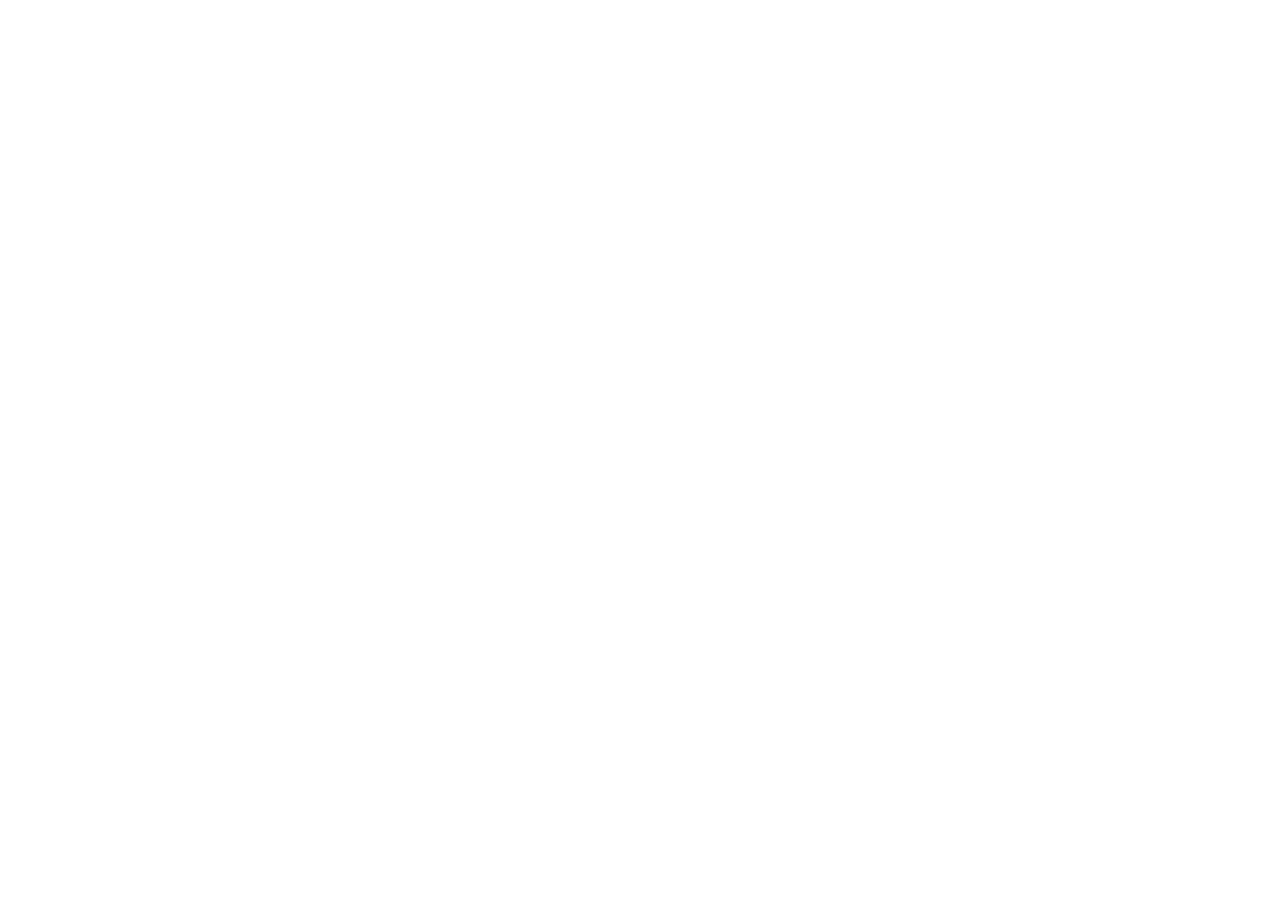
==== index.html @ ebdabfcf "Add project start files" ====
<!DOCTYPE html>
<html lang="en">
<head>
    <meta charset="UTF-8">
    <meta name="viewport" content="width=device-width, initial-scale=1.0">
    <title>Document</title>
</head>
<body>
    
</body>
</html>
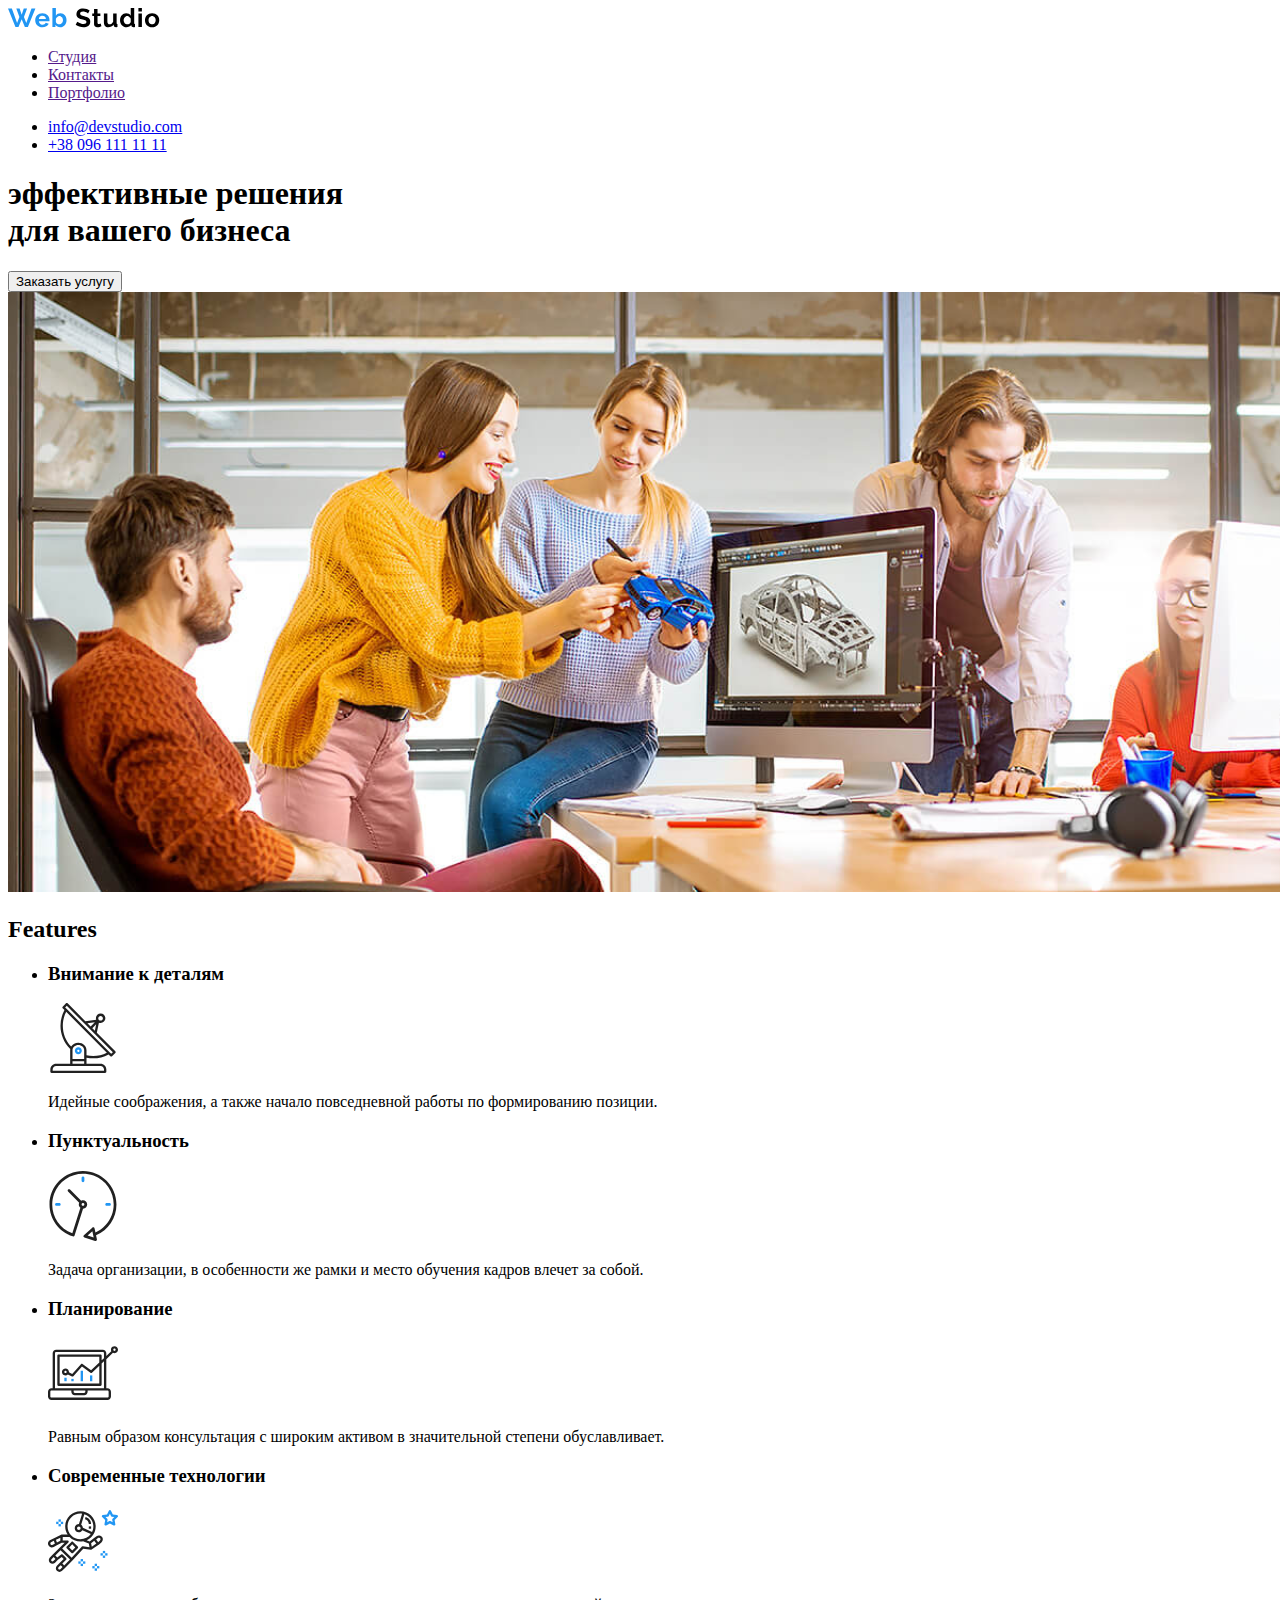
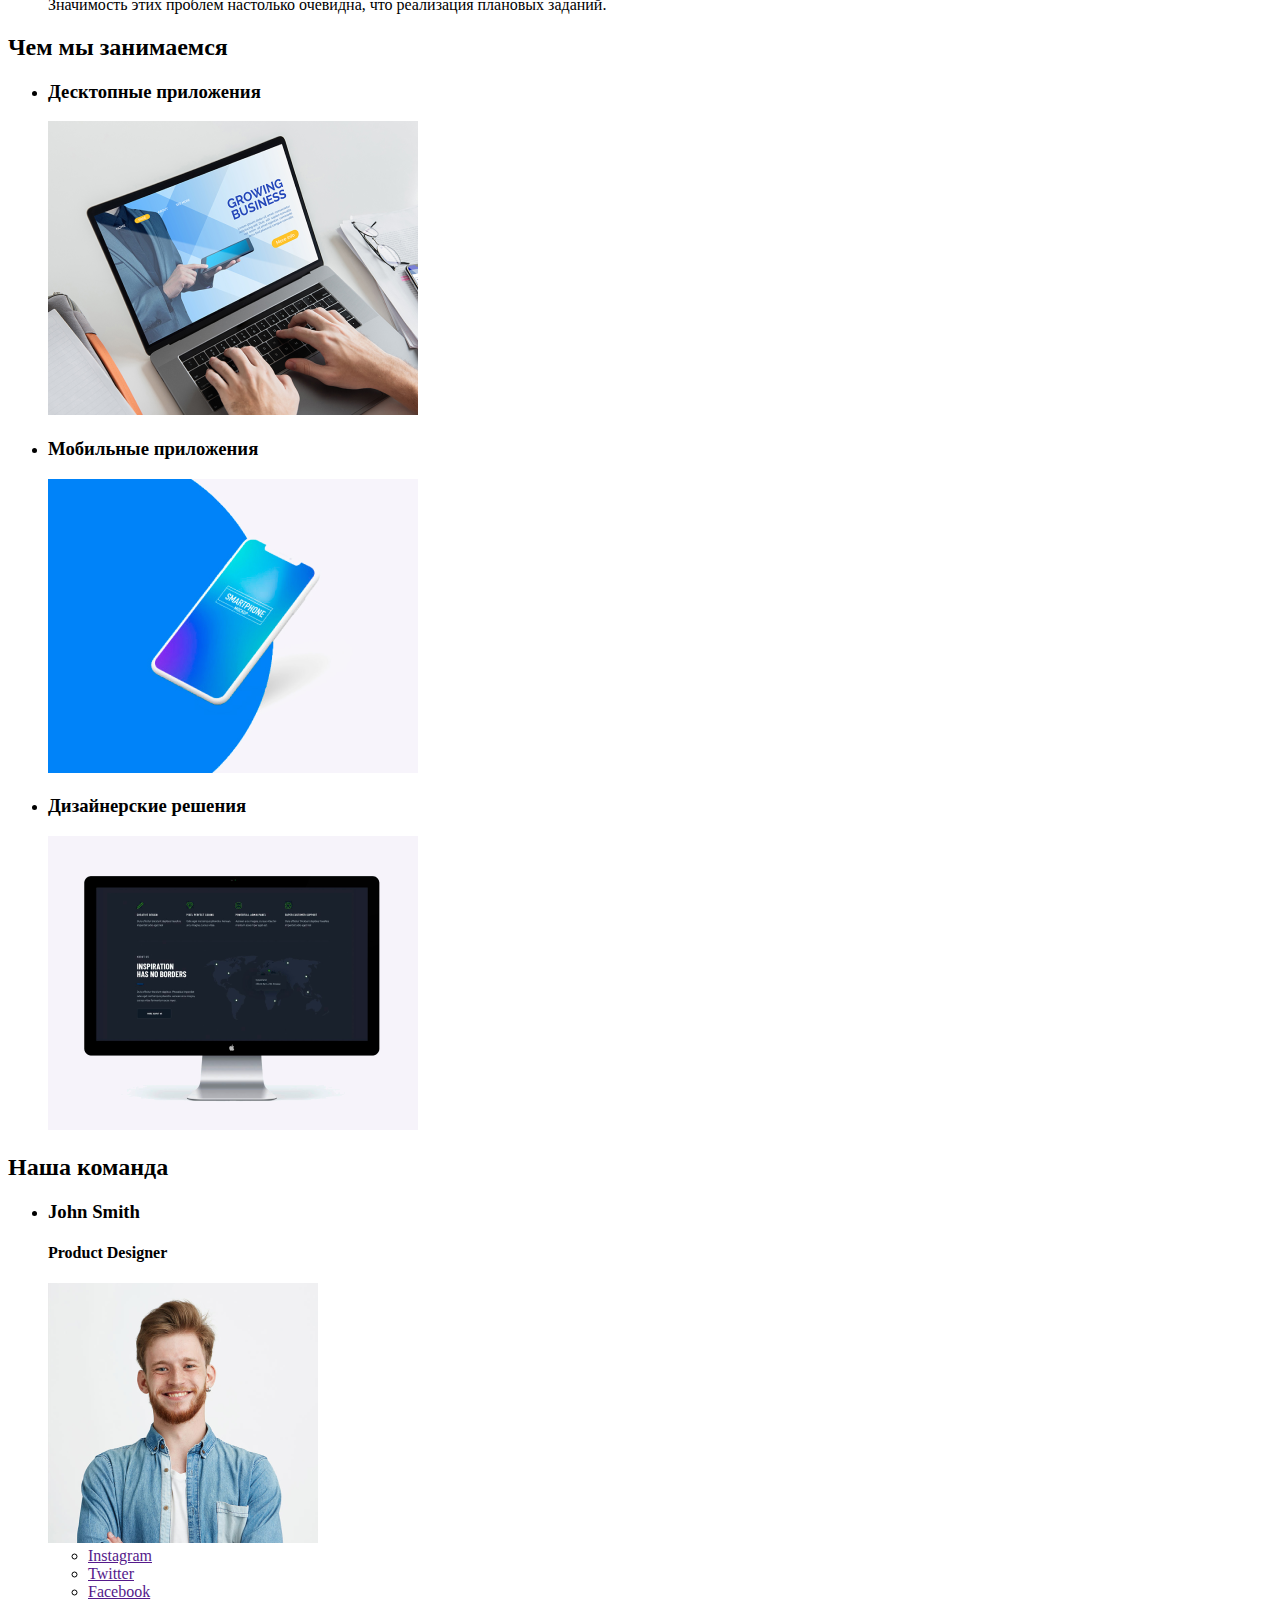
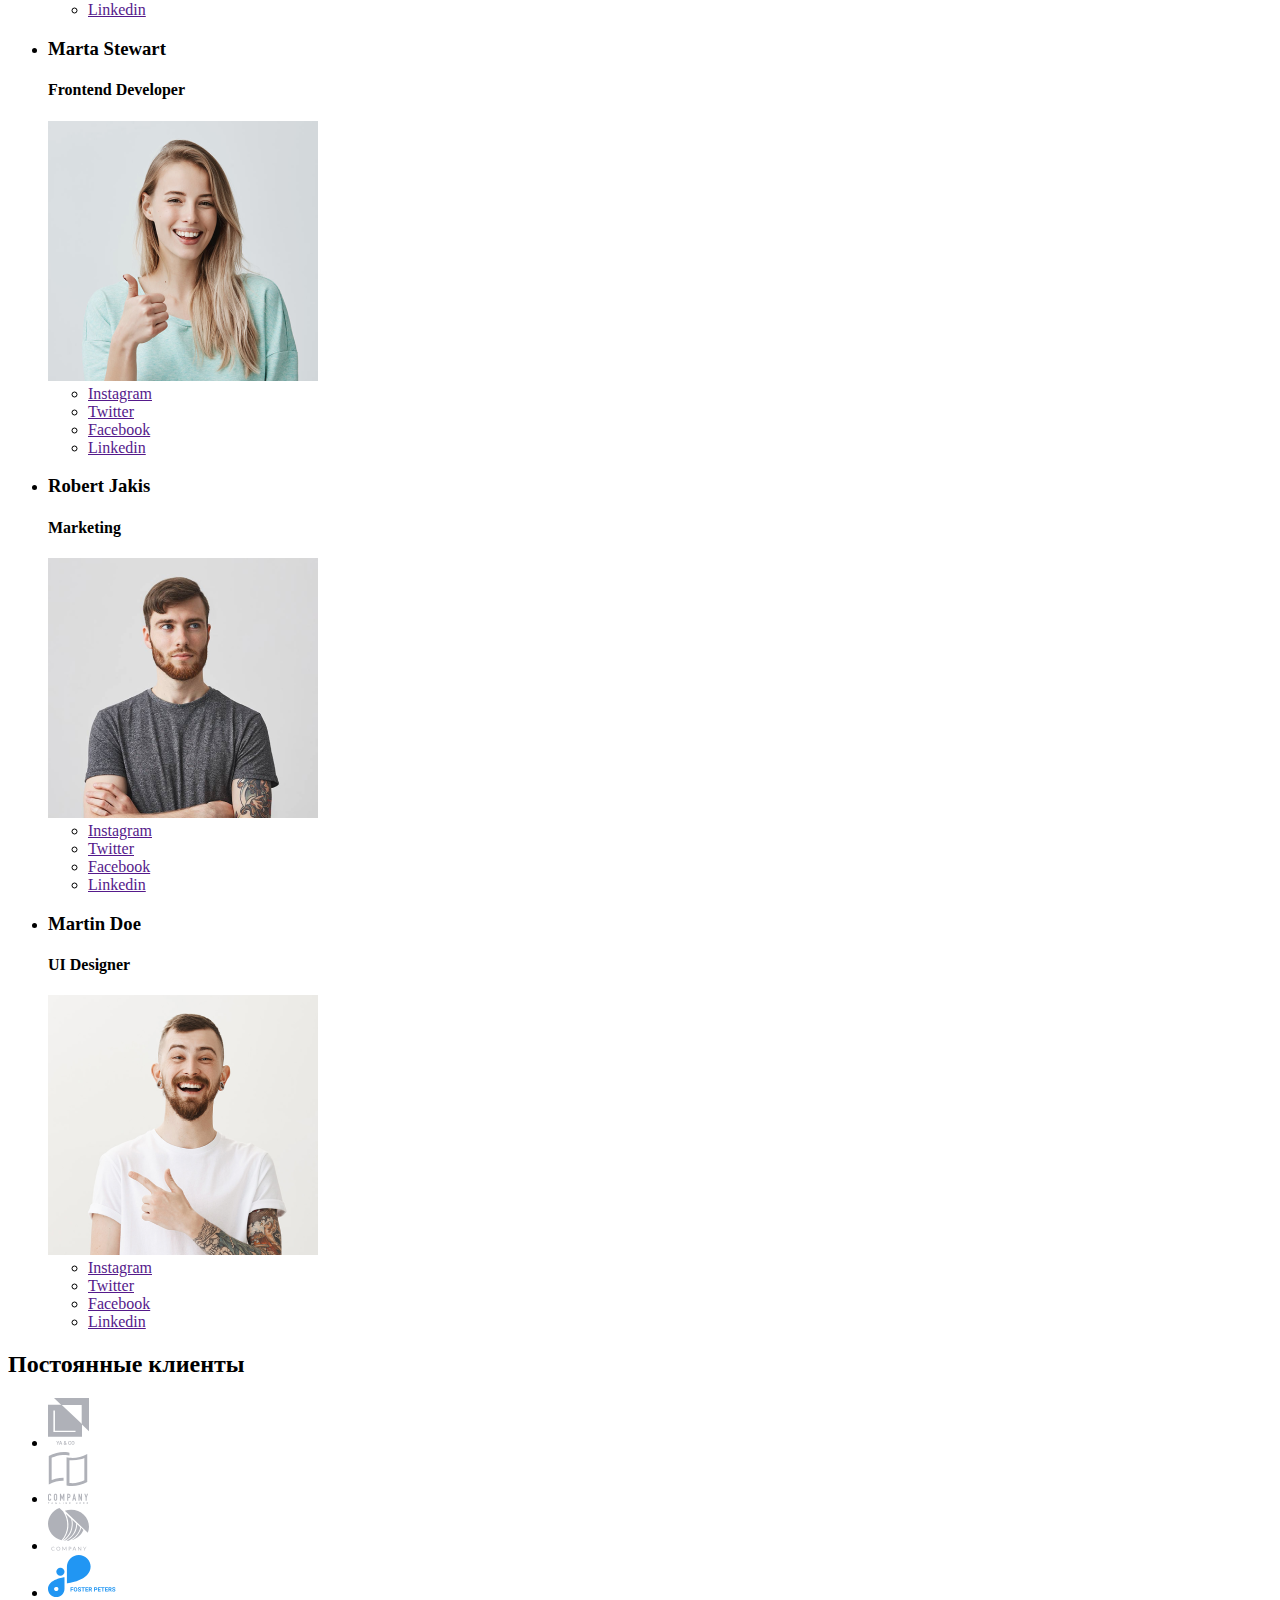
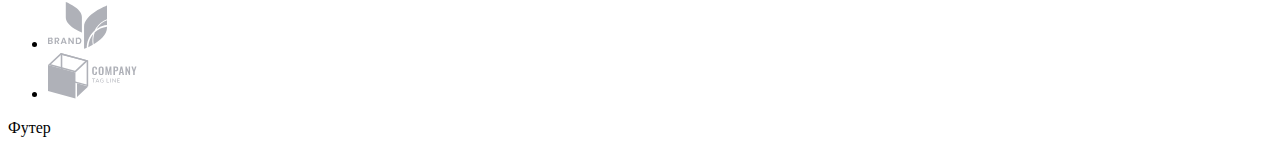
==== commit 954c2795: "Add project start files" ====
--- a/index.html
+++ b/index.html
@@ -3,9 +3,189 @@
 <head>
     <meta charset="UTF-8">
     <meta name="viewport" content="width=device-width, initial-scale=1.0">
-    <title>Document</title>
+    <title>Web Studio v.1</title>
+    <link href="https://fonts.googleapis.com/css2?family=Roboto:wght@400;500;700;900&display=swap" rel="stylesheet">
 </head>
 <body>
+  
+  <!-- шапка сайта -->
+  <header>
+    <nav>
+      <a href="/">
+      <img src="./images/logo.svg" alt="Логотип компании" />
+      </a>
+   
+      <!-- навигация -->
+      <ul>
+        <li><a href="">Студия</a></li>
+        <li><a href="">Контакты</a></li>
+        <li><a href="">Портфолио</a></li>
+      </ul>
+    </nav>
+   
+    <!-- контакты в шапке -->
+    <div>
+      <ul>
+        <li><a href="mailto:info@devstudio.com">info@devstudio.com</a></li>
+        <li><a href="tel:+380961111111">+38 096 111 11 11</a></li>
+      </ul>
+    </div>
     
+  </header>
+  
+  <!-- main container -->
+  <main>
+
+    <!-- Hero -->
+    <section>
+      <h1>эффективные решения <br/> для вашего бизнеса</h1>
+      <button>Заказать услугу</button>
+      <img src="./images/Header-img.png" alt="Company photo" width="1600" />
+    </section>
+    
+    <!-- Features -->
+    <section>
+      <!-- заголовок Features будет скрыт-->
+      <h2>Features</h2>
+      <ul>
+        <li>
+          <h3>Внимание к деталям</h3>
+          <img src="./images/antenna.svg" alt="antenna" />
+          <p>Идейные соображения, а также начало повседневной работы по формированию позиции.</p>
+        </li>
+        <li>
+          <h3>Пунктуальность</h3>
+          <img src="./images/clock.svg" alt="clock" />
+          <p>Задача организации, в особенности же рамки и место обучения кадров влечет за собой.</p>
+        </li>
+        <li>
+          <h3>Планирование</h3>
+          <img src="./images/diagram.svg" alt="diagram" />
+          <p>Равным образом консультация с широким активом в значительной степени обуславливает.</p>
+        </li>
+        <li>
+          <h3>Современные технологии</h3>
+          <img src="./images/astronaut.svg" alt="astronaut" />
+          <p>Значимость этих проблем настолько очевидна, что реализация плановых заданий.</p>
+        </li>
+      </ul>
+    </section>
+      
+    <!-- Напрвления работы компании -->
+    <section>
+      <h2>Чем мы занимаемся</h2>
+      <ul>
+        <li>
+          <h3>Десктопные приложения</h3>
+          <img src="./images/img-desktop.png" alt="Десктопные приложения" width="370" />
+        </li>
+        <li>
+          <h3>Мобильные приложения</h3>
+          <img src="./images/img-mobapp.png" alt="Мобильные приложения" width="370" />
+        </li>
+        <li>
+          <h3>Дизайнерские решения</h3>
+          <img src="./images/img-design.png" alt="Дизайнерские решения" width="370" />
+        </li>
+      </ul>
+
+    <!-- Члены команды -->
+    <section>
+      <h2>Наша команда</h2>
+      <ul>
+        <li>
+          <div>
+            <h3>John Smith</h3>
+            <h4>Product Designer</h4>
+            <img src="./images/imgJS.png" alt="John Smith photo" width="270" />
+            <ul>
+              <li><a href="">Instagram</a></li>
+              <li><a href="">Twitter</a></li>
+              <li><a href="">Facebook</a></li>
+              <li><a href="">Linkedin</a></li>
+            </ul>
+          </div>
+        </li>
+        <li>
+          <div>
+            <h3>Marta Stewart</h3>
+            <h4>Frontend Developer</h4>
+            <img src="./images/imgMS.png" alt="Marta Stewart photo" width="270" />
+            <ul>
+              <li><a href="">Instagram</a></li>
+              <li><a href="">Twitter</a></li>
+              <li><a href="">Facebook</a></li>
+              <li><a href="">Linkedin</a></li>
+            </ul>
+          </div>
+        </li>
+        <li>
+          <div>
+            <h3>Robert Jakis</h3>
+            <h4>Marketing</h4>
+            <img src="./images/imgRJ.png" alt="Robert Jakis photo" width="270" />
+            <ul>
+              <li><a href="">Instagram</a></li>
+              <li><a href="">Twitter</a></li>
+              <li><a href="">Facebook</a></li>
+              <li><a href="">Linkedin</a></li>
+            </ul>
+          </div>
+        </li>
+        <li>
+          <div>
+            <h3>Martin Doe</h3>
+            <h4>UI Designer</h4>
+            <img src="./images/imgMD.png" alt="Martin Doe photo" width="270" />
+            <ul>
+              <li><a href="">Instagram</a></li>
+              <li><a href="">Twitter</a></li>
+              <li><a href="">Facebook</a></li>
+              <li><a href="">Linkedin</a></li>
+            </ul>
+          </div>
+        </li>
+      </ul> 
+      
+      <!-- Клиенты -->
+      <section>
+        <h2>Постоянные клиенты</h2>
+        <ul>
+          <li>
+            <a href="/">
+              <img src="./images/client_1_logo.svg" alt="YA & CO" />
+            </a>
+          </li>
+          <li>
+            <a href="/">
+              <img src="./images/client_2_logo.svg" alt="Company Tag Line here" />
+            </a>
+          </li>
+         <li>
+          <a href="/">
+            <img src="./images/client_3_logo.svg" alt="Company" />
+          </a>
+         </li>
+         <li>
+          <a href="/">
+            <img src="./images/client_4_logo.svg" alt="Foster Peters" />
+          </a>
+         </li>
+         <li>
+          <a href="/">
+            <img src="./images/client_5_logo.svg" alt="Brand" />
+          </a>
+         </li>
+         <li><a href="/">
+          <img src="./images/client_6_logo.svg" alt="Company Tag Line" />
+        </a></li>
+        </ul>
+    </section>
+  </main>
+
+  <!-- Подвальчик-->
+  <footer>
+    Футер
+  </footer>
 </body>
 </html>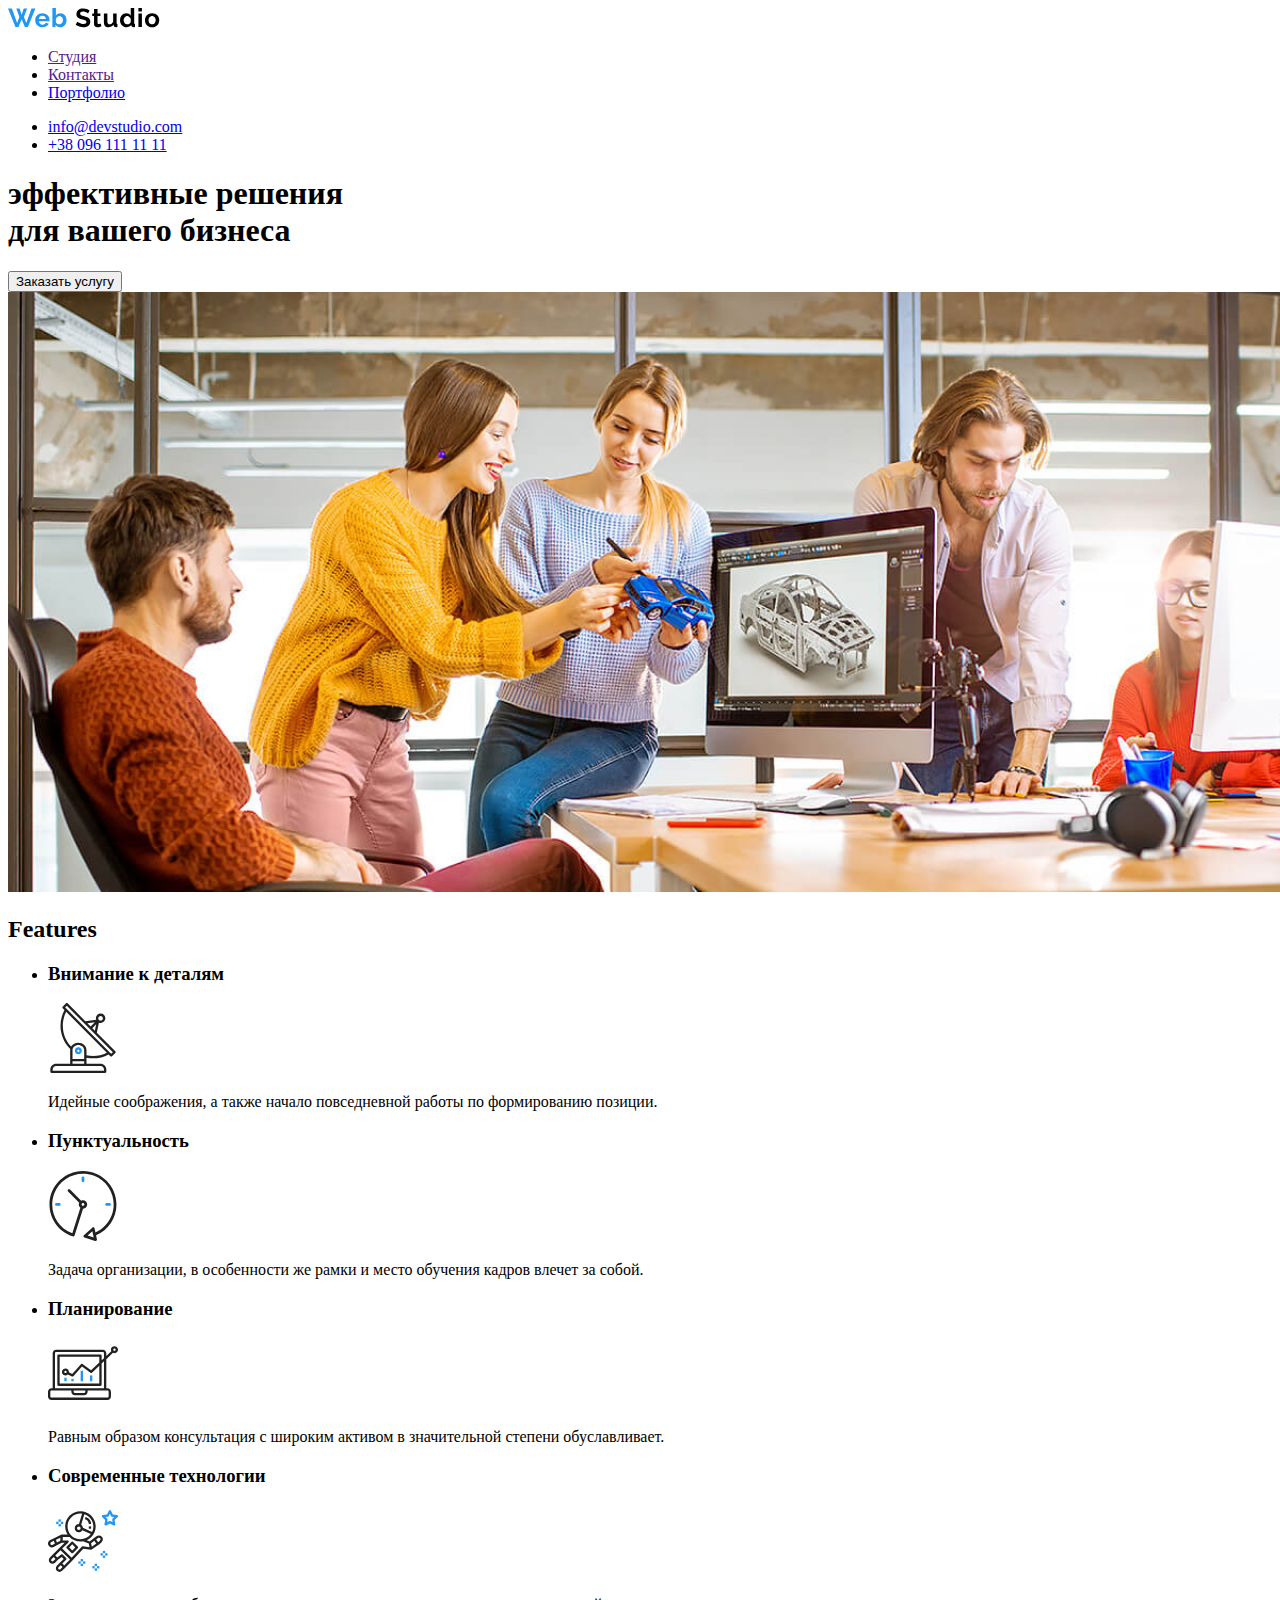
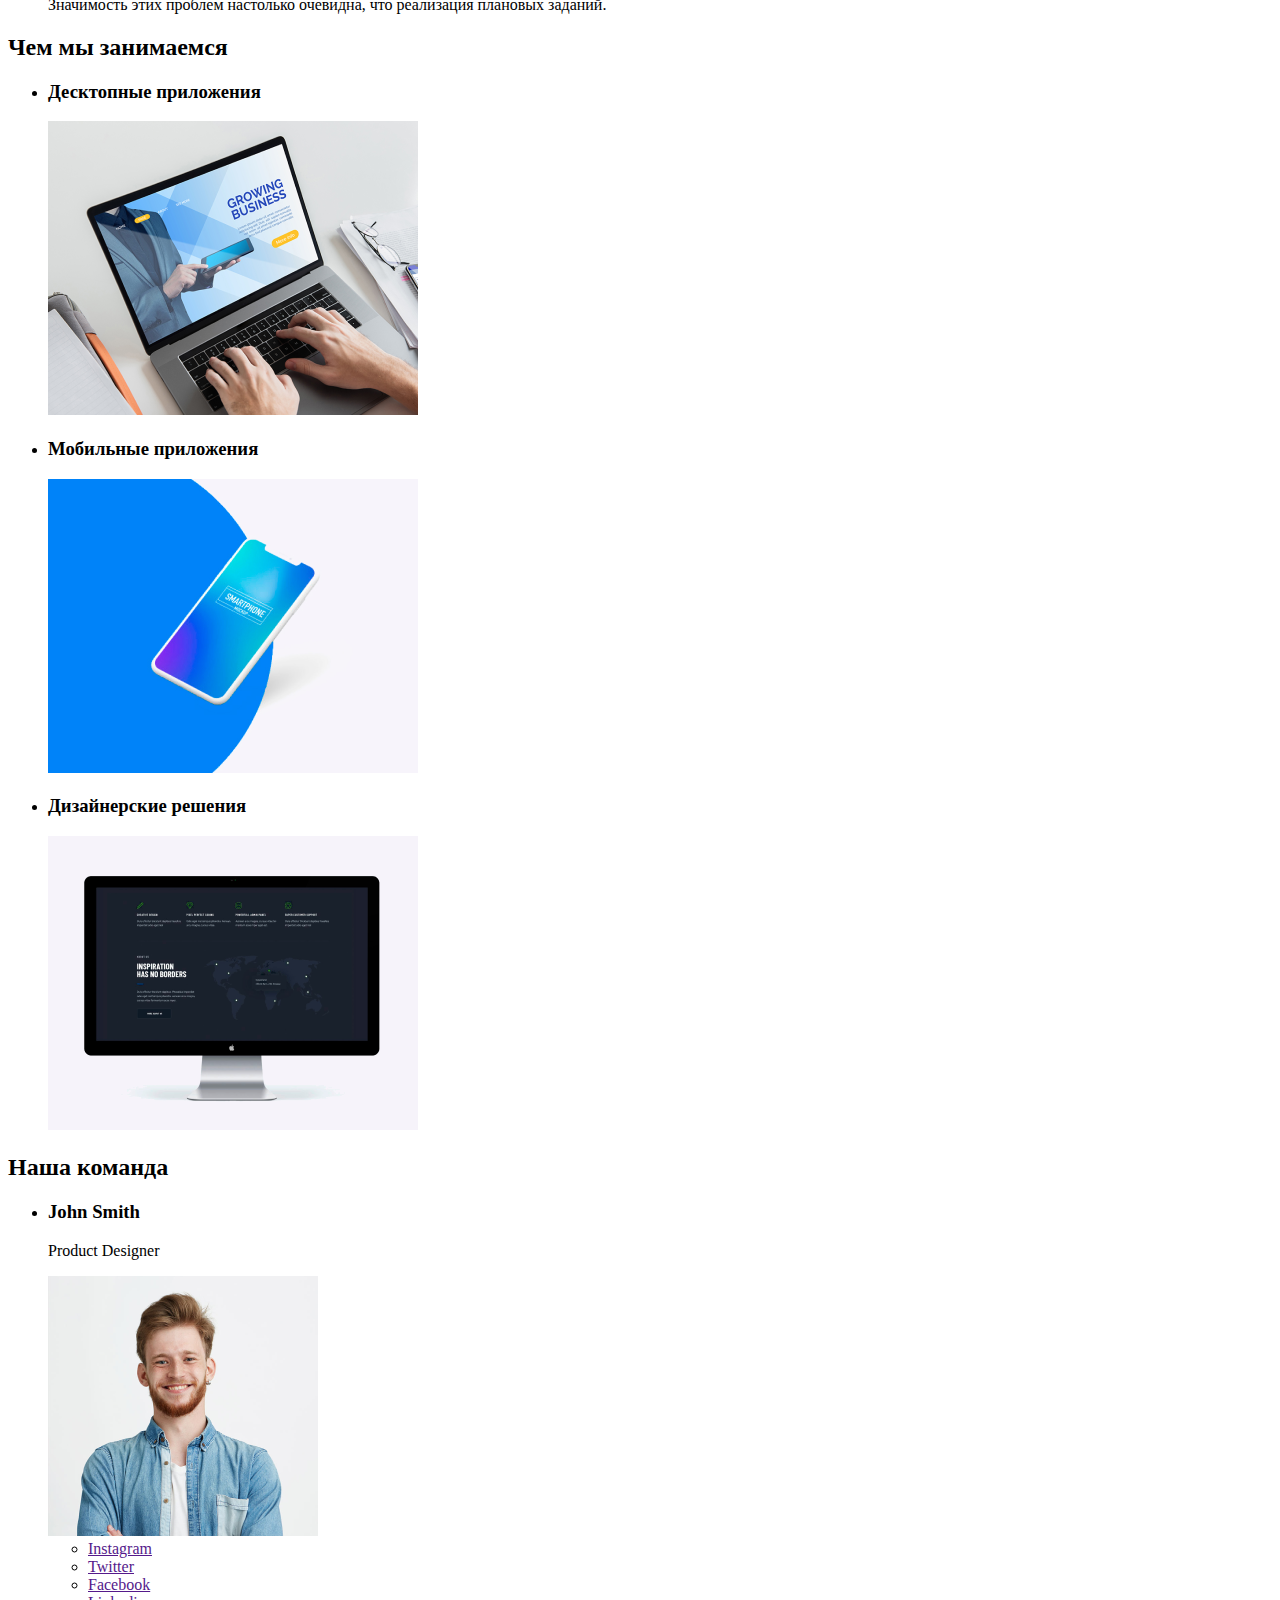
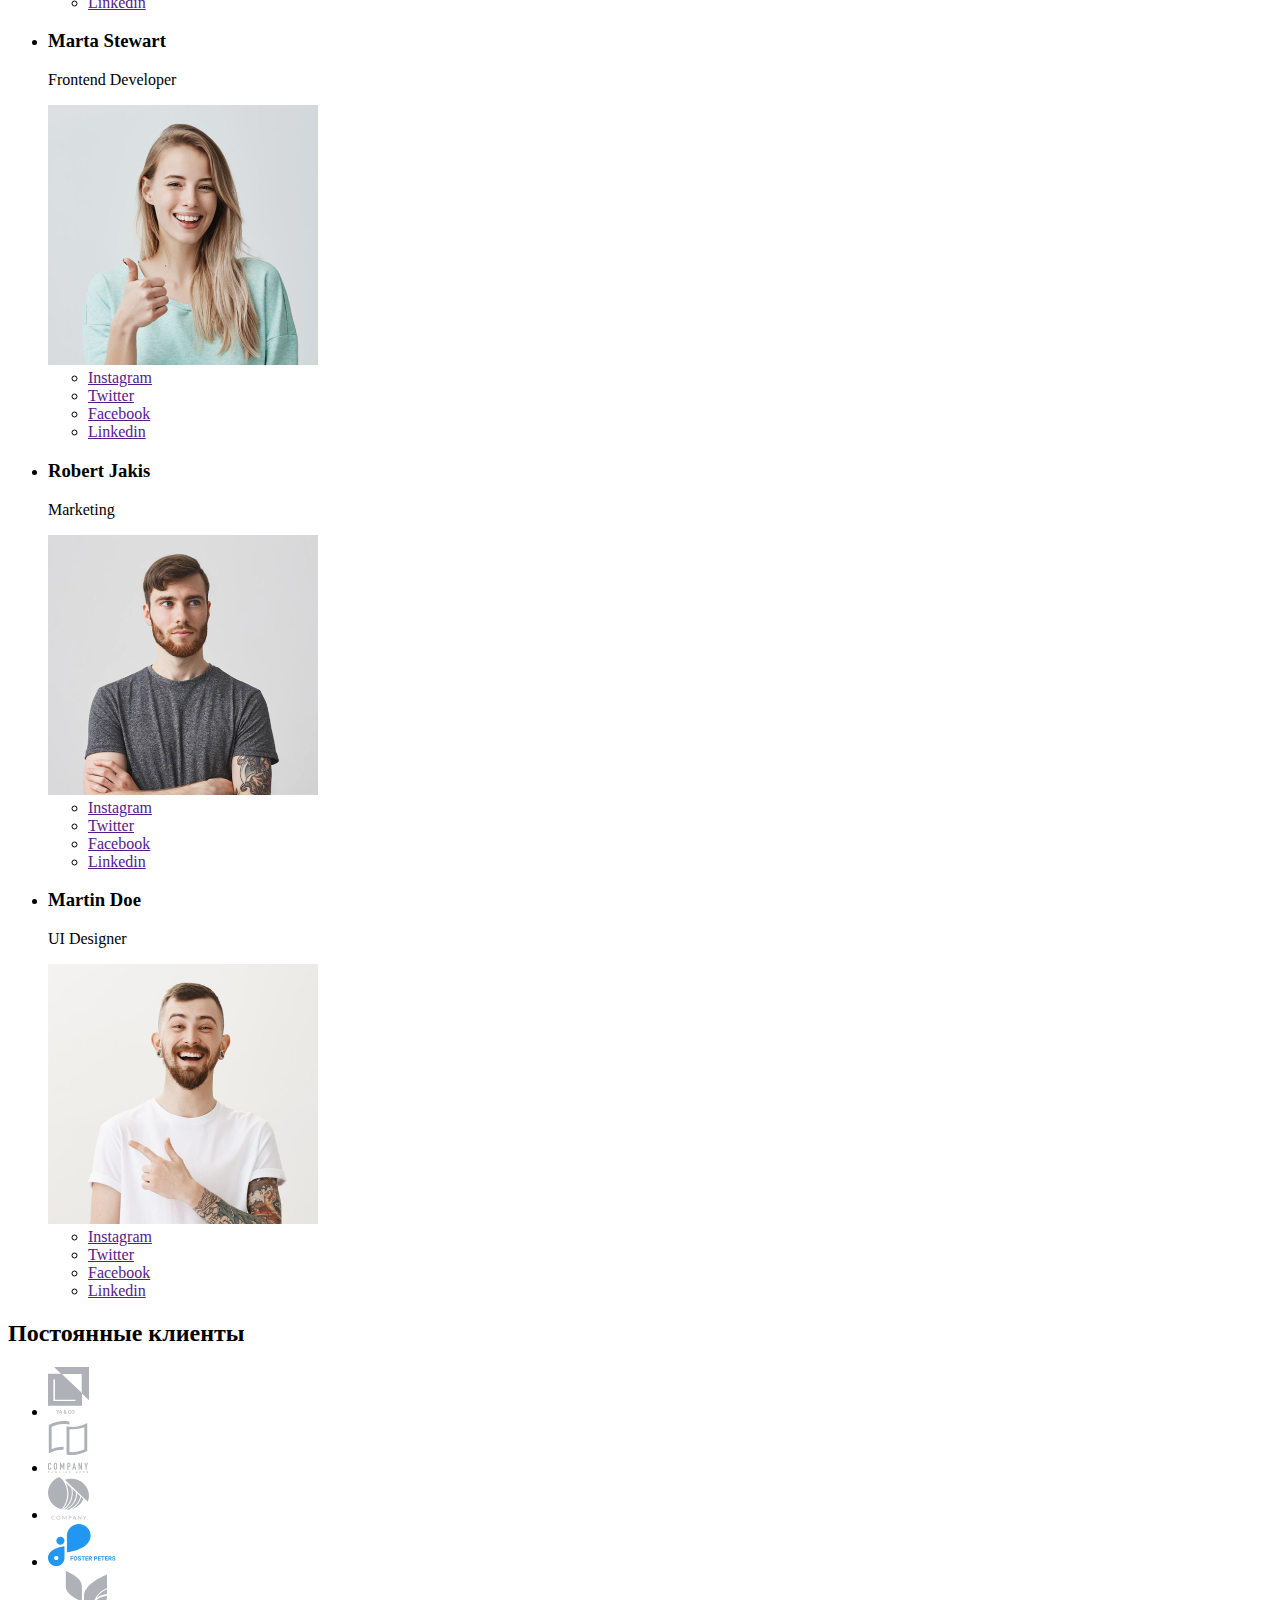
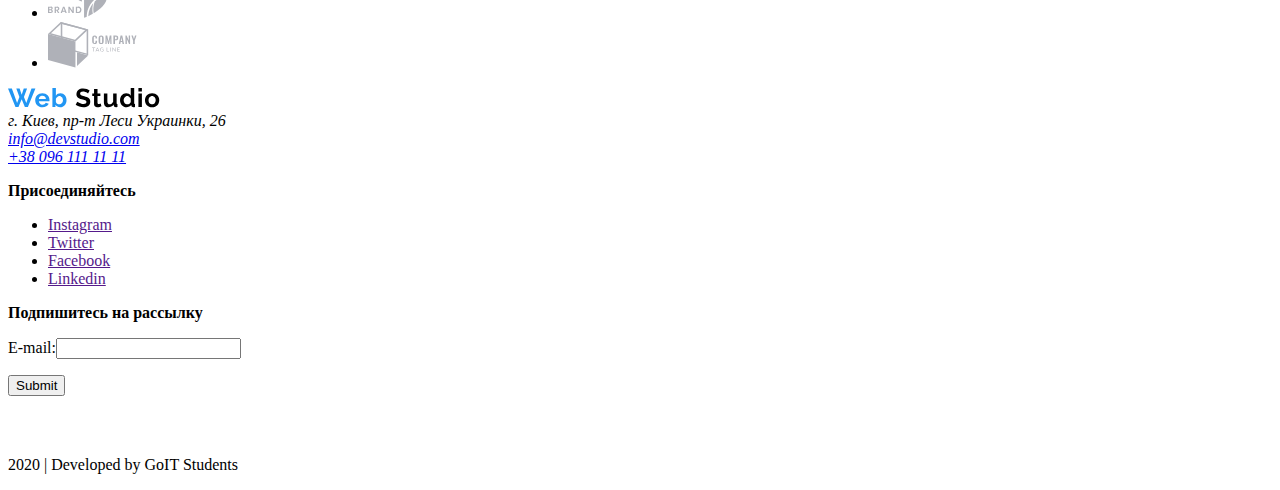
==== commit b62dddbb: "Add new in footer of index" ====
--- a/index.html
+++ b/index.html
@@ -1,9 +1,9 @@
 <!DOCTYPE html>
-<html lang="en">
+<html lang="ru">
 <head>
     <meta charset="UTF-8">
     <meta name="viewport" content="width=device-width, initial-scale=1.0">
-    <title>Web Studio v.1</title>
+    <title>Web Studio</title>
     <link href="https://fonts.googleapis.com/css2?family=Roboto:wght@400;500;700;900&display=swap" rel="stylesheet">
 </head>
 <body>
@@ -19,14 +19,14 @@
       <ul>
         <li><a href="">Студия</a></li>
         <li><a href="">Контакты</a></li>
-        <li><a href="">Портфолио</a></li>
+        <li><a href="/portfolio.html">Портфолио</a></li>
       </ul>
     </nav>
    
     <!-- контакты в шапке -->
     <div>
       <ul>
-        <li><a href="mailto:info@devstudio.com">info@devstudio.com</a></li>
+        <li lang="en"><a href="mailto:info@devstudio.com">info@devstudio.com</a></li>
         <li><a href="tel:+380961111111">+38 096 111 11 11</a></li>
       </ul>
     </div>
@@ -88,6 +88,7 @@
           <img src="./images/img-design.png" alt="Дизайнерские решения" width="370" />
         </li>
       </ul>
+    </section>
 
     <!-- Члены команды -->
     <section>
@@ -95,8 +96,8 @@
       <ul>
         <li>
           <div>
-            <h3>John Smith</h3>
-            <h4>Product Designer</h4>
+            <h3 lang="en">John Smith</h3>
+            <p lang="en">Product Designer</p>
             <img src="./images/imgJS.png" alt="John Smith photo" width="270" />
             <ul>
               <li><a href="">Instagram</a></li>
@@ -108,8 +109,8 @@
         </li>
         <li>
           <div>
-            <h3>Marta Stewart</h3>
-            <h4>Frontend Developer</h4>
+            <h3 lang="en">Marta Stewart</h3>
+            <p lang="en">Frontend Developer</p>
             <img src="./images/imgMS.png" alt="Marta Stewart photo" width="270" />
             <ul>
               <li><a href="">Instagram</a></li>
@@ -121,8 +122,8 @@
         </li>
         <li>
           <div>
-            <h3>Robert Jakis</h3>
-            <h4>Marketing</h4>
+            <h3 lang="en">Robert Jakis</h3>
+            <p lang="en">Marketing</p>
             <img src="./images/imgRJ.png" alt="Robert Jakis photo" width="270" />
             <ul>
               <li><a href="">Instagram</a></li>
@@ -134,8 +135,8 @@
         </li>
         <li>
           <div>
-            <h3>Martin Doe</h3>
-            <h4>UI Designer</h4>
+            <h3 lang="en">Martin Doe</h3>
+            <p lang="en">UI Designer</p>
             <img src="./images/imgMD.png" alt="Martin Doe photo" width="270" />
             <ul>
               <li><a href="">Instagram</a></li>
@@ -146,46 +147,81 @@
           </div>
         </li>
       </ul> 
-      
-      <!-- Клиенты -->
-      <section>
-        <h2>Постоянные клиенты</h2>
-        <ul>
-          <li>
-            <a href="/">
-              <img src="./images/client_1_logo.svg" alt="YA & CO" />
-            </a>
-          </li>
-          <li>
-            <a href="/">
-              <img src="./images/client_2_logo.svg" alt="Company Tag Line here" />
-            </a>
-          </li>
-         <li>
+    </section>
+
+    <!-- Клиенты --> 
+    <section>
+      <h2>Постоянные клиенты</h2>
+      <ul>
+        <li>
+          <a href="/">
+            <img src="./images/client_1_logo.svg" alt="YA & CO" />
+          </a>
+        </li>
+        <li>
+          <a href="/">
+            <img src="./images/client_2_logo.svg" alt="Company Tag Line here" />
+          </a>
+        </li>
+        <li>
           <a href="/">
             <img src="./images/client_3_logo.svg" alt="Company" />
           </a>
-         </li>
-         <li>
+        </li>
+        <li>
           <a href="/">
             <img src="./images/client_4_logo.svg" alt="Foster Peters" />
           </a>
-         </li>
-         <li>
+        </li>
+        <li>
           <a href="/">
             <img src="./images/client_5_logo.svg" alt="Brand" />
           </a>
-         </li>
-         <li><a href="/">
-          <img src="./images/client_6_logo.svg" alt="Company Tag Line" />
-        </a></li>
-        </ul>
+        </li>
+        <li>
+          <a href="/">
+            <img src="./images/client_6_logo.svg" alt="Company Tag Line" />
+          </a>
+        </li>
+      </ul>
     </section>
   </main>
 
   <!-- Подвальчик-->
   <footer>
-    Футер
+    <!-- логотип b адрес компании в подвальчике -->
+    <div>
+      <a href="/">
+        <img src="./images/logo.svg" alt="Логотип компании" />
+      </a>
+
+      <address>
+        г. Киев, пр-т Леси Украинки, 26<br>
+        <a lang="en" href="mailto:info@devstudio.com">info@devstudio.com</a><br>
+        <a href="tel:+380961111111">+38 096 111 11 11</a>
+      </address>
+    </div>
+    
+    <!-- Ссылки на соцсети -->
+    <div>
+      <p><b>Присоединяйтесь</b></p>
+      <ul>
+        <li><a href="">Instagram</a></li>
+        <li><a href="">Twitter</a></li>
+        <li><a href="">Facebook</a></li>
+        <li><a href="">Linkedin</a></li>
+      </ul>
+    </div>
+
+    <!-- Призыв подписаться -->
+    <div>
+      <p><b>Подпишитесь на рассылку</b></p>
+      <p>E-mail:<input type="email" name="login"></p>
+      <p><input type="submit" name="Подписаться"></p>
+      <img src="./images/icon_send.png" alt="Подписаться">
+    </div>
+
+    <p>2020 | Developed by GoIT Students</p>
   </footer>
 </body>
-</html>+</html>   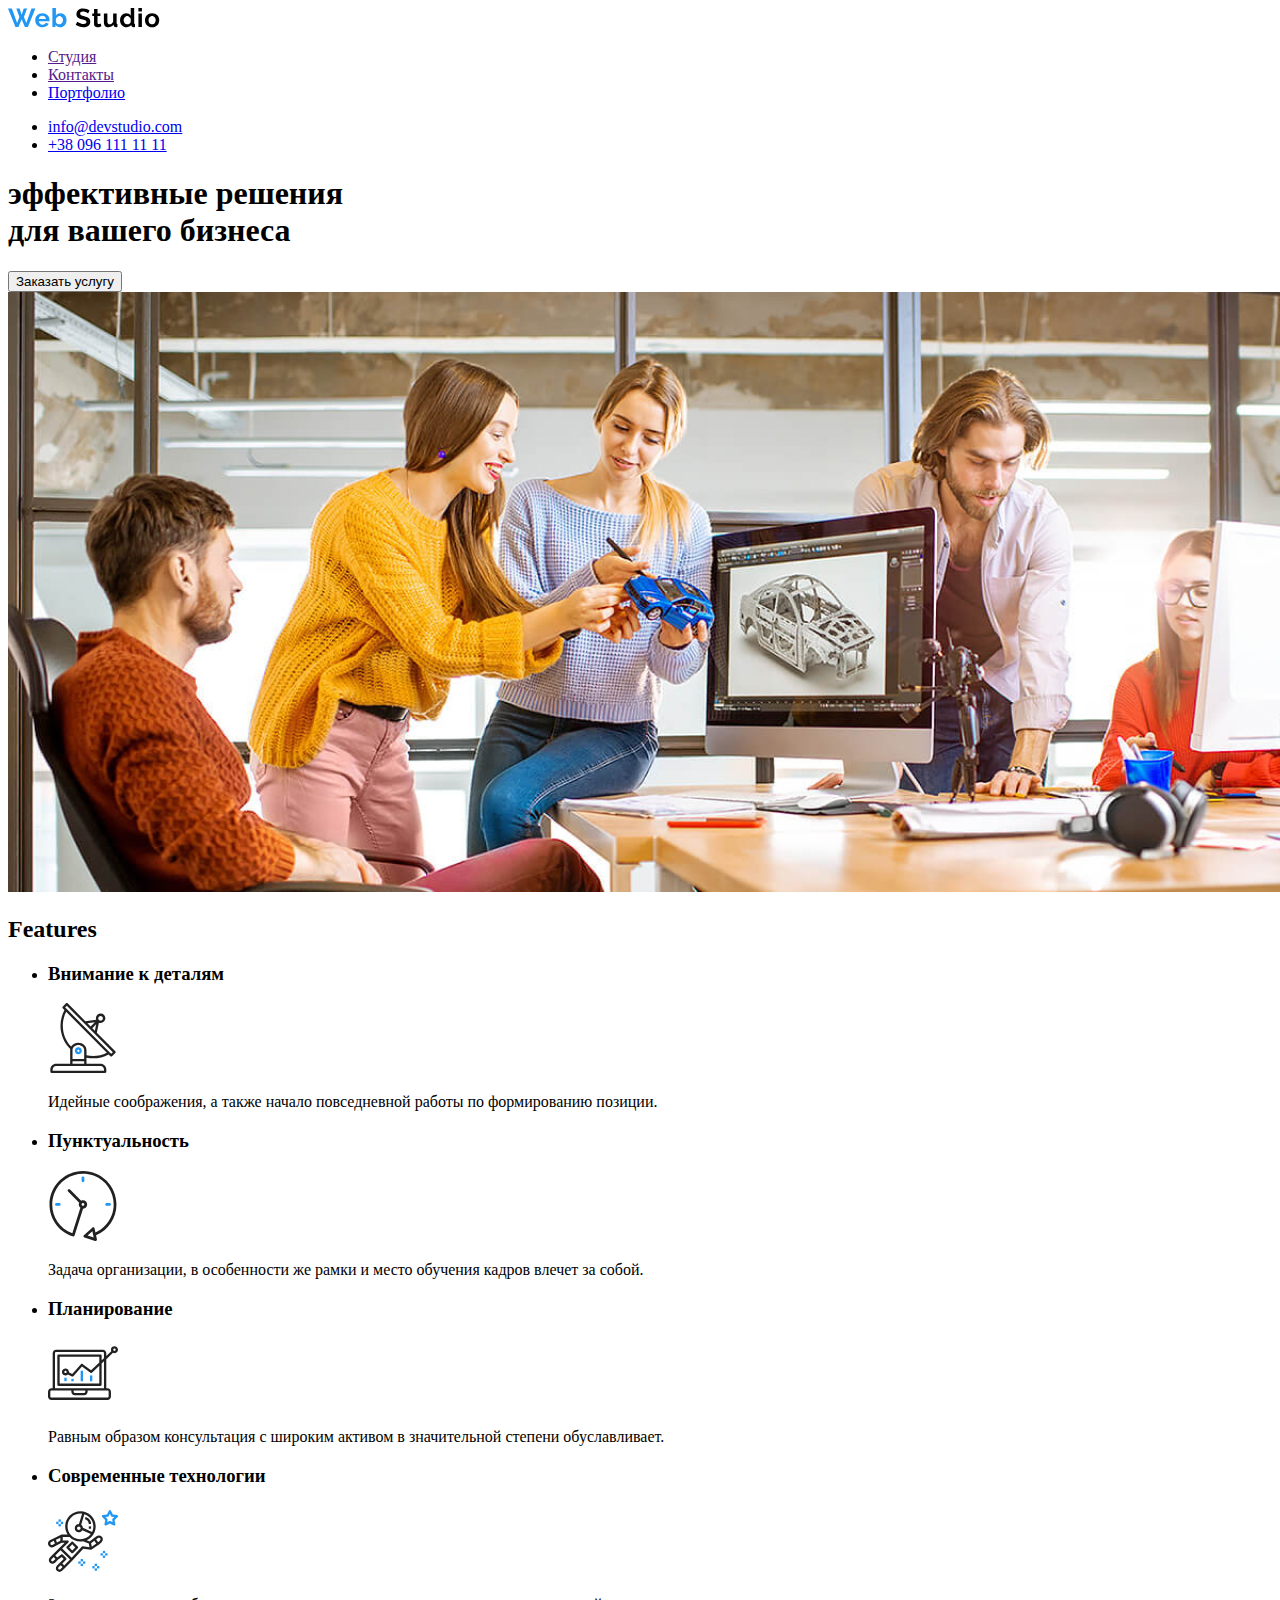
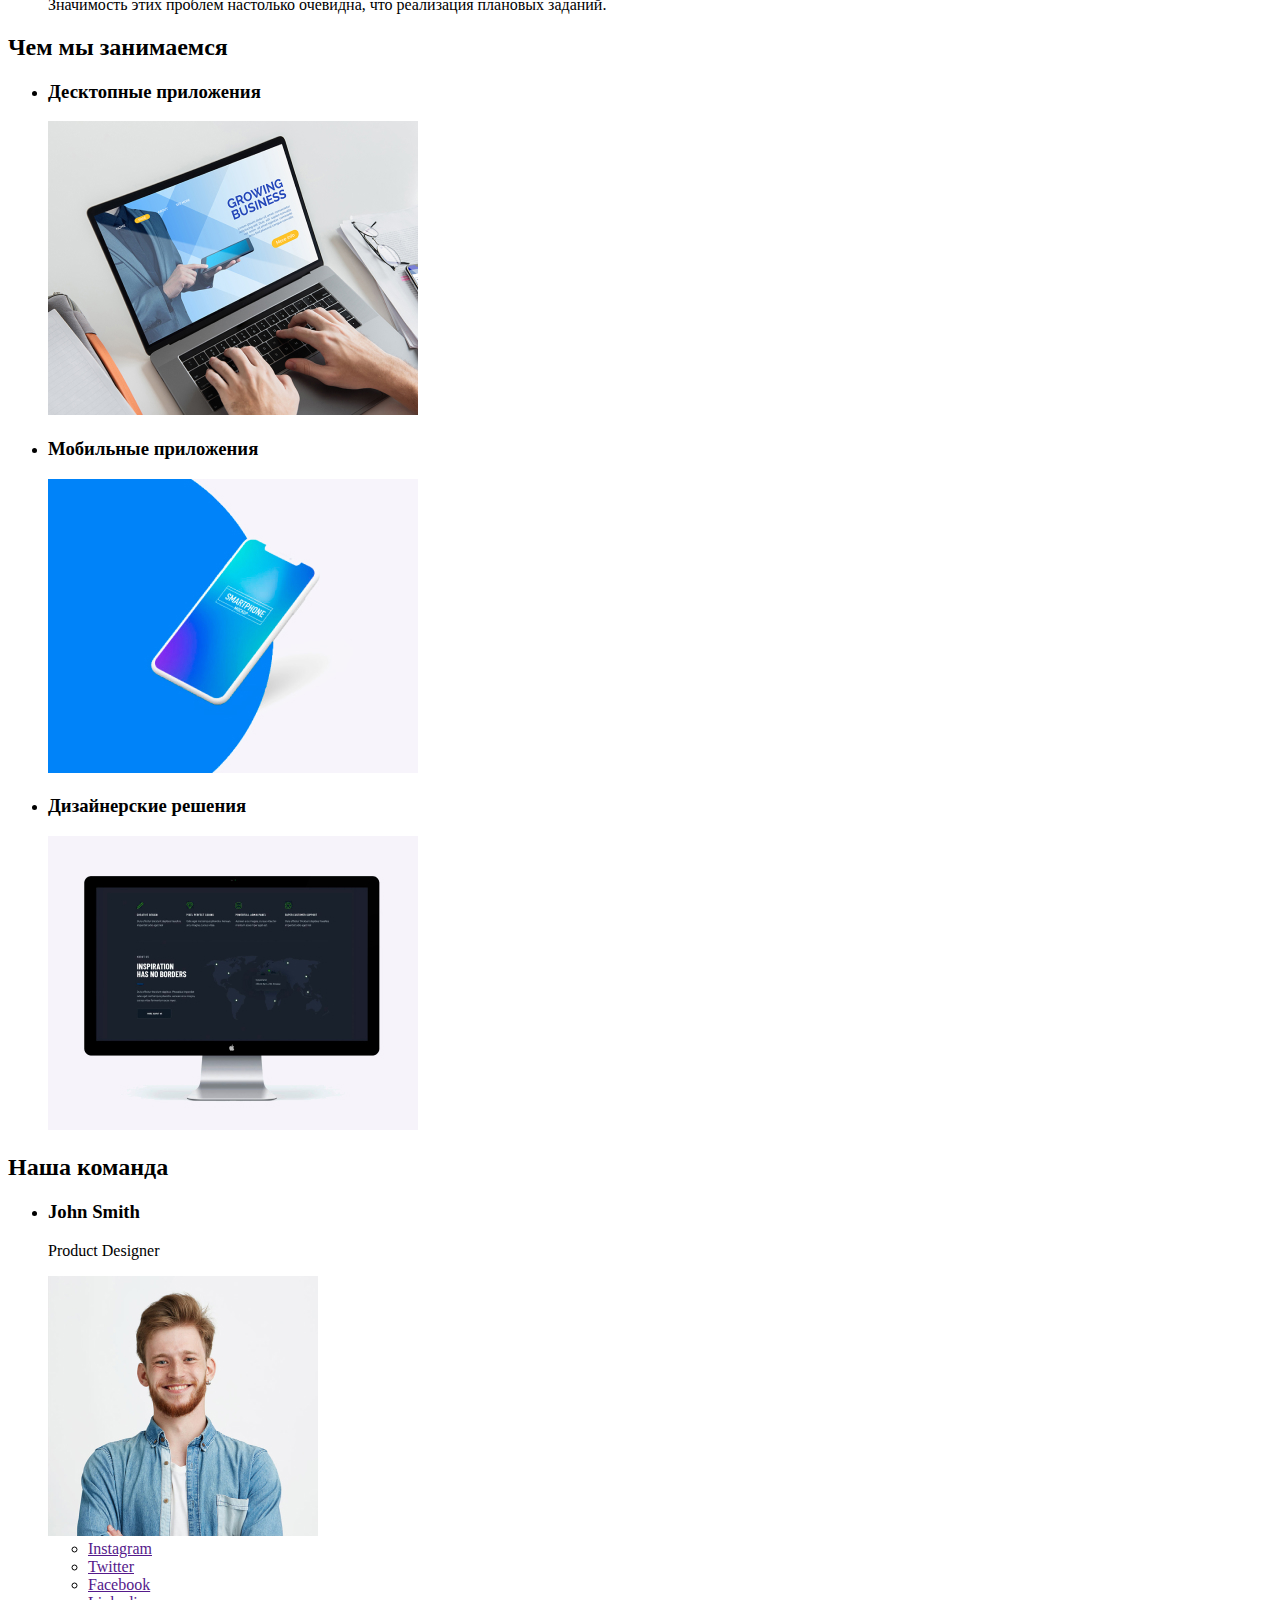
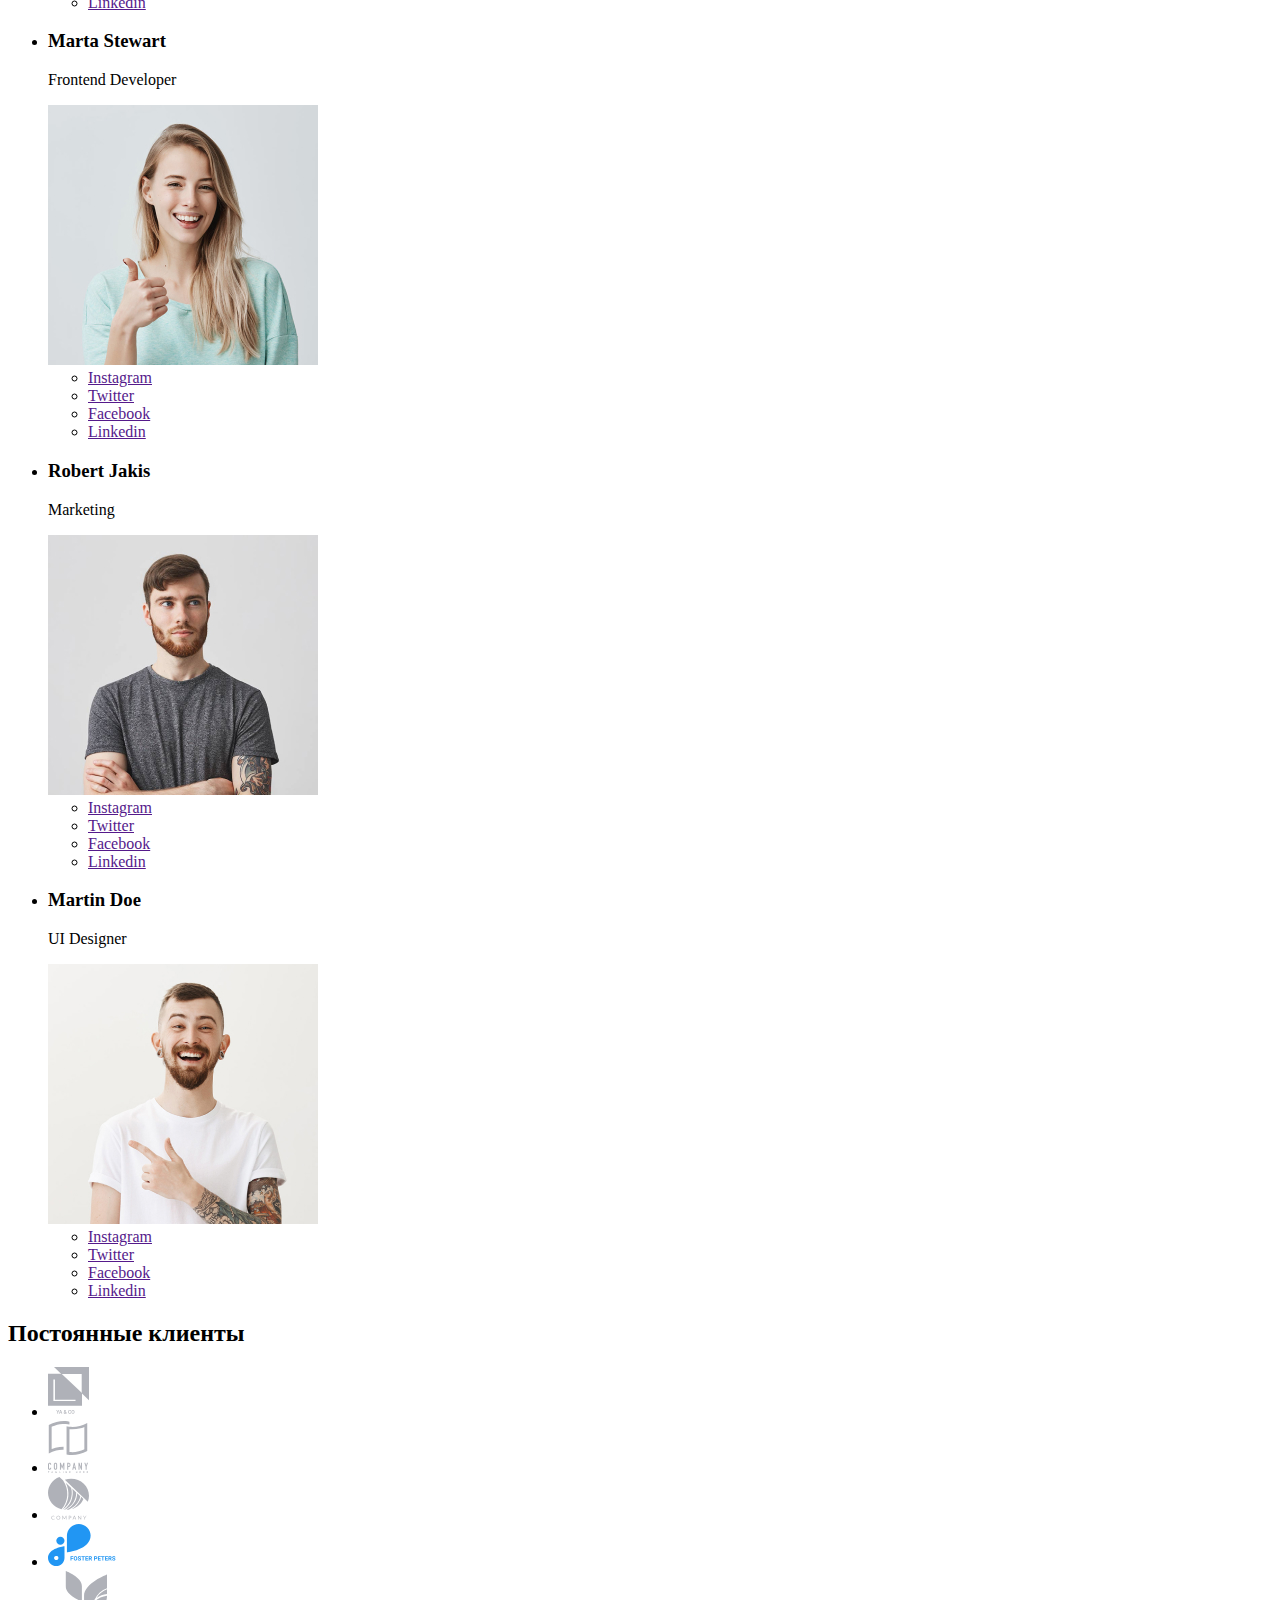
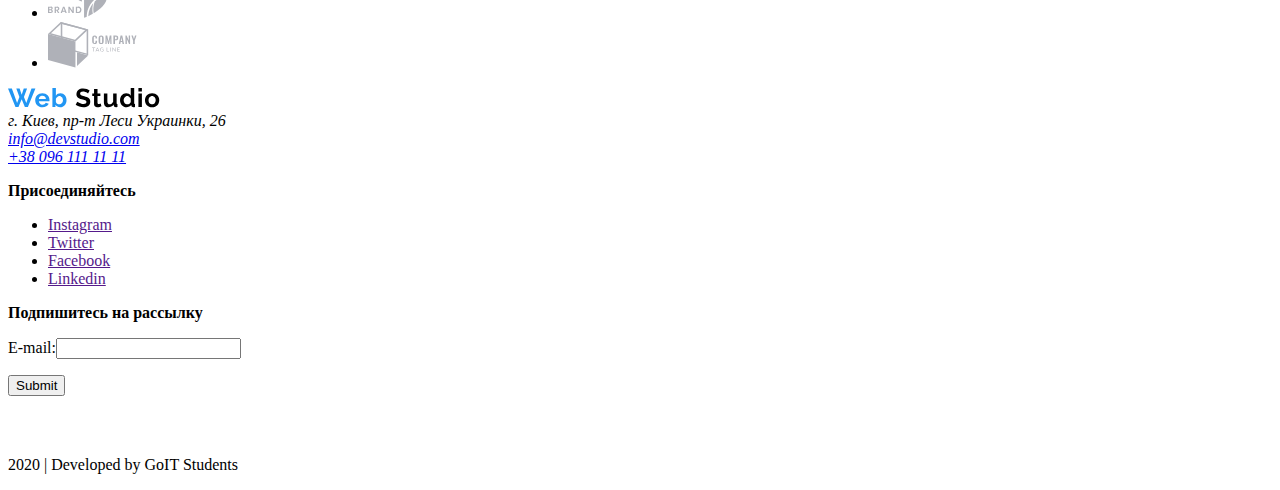
==== commit 60520e3c: "Add jpg and aria-label" ====
--- a/index.html
+++ b/index.html
@@ -40,7 +40,7 @@
     <section>
       <h1>эффективные решения <br/> для вашего бизнеса</h1>
       <button>Заказать услугу</button>
-      <img src="./images/Header-img.png" alt="Company photo" width="1600" />
+      <img src="./images/Header_img.jpg" alt="Company photo" width="1600" />
     </section>
     
     <!-- Features -->
@@ -77,15 +77,15 @@
       <ul>
         <li>
           <h3>Десктопные приложения</h3>
-          <img src="./images/img-desktop.png" alt="Десктопные приложения" width="370" />
+          <img src="./images/img-desktop.jpg" alt="Десктопные приложения" width="370" />
         </li>
         <li>
           <h3>Мобильные приложения</h3>
-          <img src="./images/img-mobapp.png" alt="Мобильные приложения" width="370" />
+          <img src="./images/img-mobapp.jpg" alt="Мобильные приложения" width="370" />
         </li>
         <li>
           <h3>Дизайнерские решения</h3>
-          <img src="./images/img-design.png" alt="Дизайнерские решения" width="370" />
+          <img src="./images/img-design.jpg" alt="Дизайнерские решения" width="370" />
         </li>
       </ul>
     </section>
@@ -98,12 +98,12 @@
           <div>
             <h3 lang="en">John Smith</h3>
             <p lang="en">Product Designer</p>
-            <img src="./images/imgJS.png" alt="John Smith photo" width="270" />
-            <ul>
-              <li><a href="">Instagram</a></li>
-              <li><a href="">Twitter</a></li>
-              <li><a href="">Facebook</a></li>
-              <li><a href="">Linkedin</a></li>
+            <img src="./images/imgJS.jpg" alt="John Smith photo" width="270" />
+            <ul>
+              <li><a href="" aria-label="Instagram link">Instagram</a></li>
+              <li><a href="" aria-label="Twitter link">Twitter</a></li>
+              <li><a href="" aria-label="Facebook link">Facebook</a></li>
+              <li><a href="" aria-label="Linkedin link">Linkedin</a></li>
             </ul>
           </div>
         </li>
@@ -111,12 +111,12 @@
           <div>
             <h3 lang="en">Marta Stewart</h3>
             <p lang="en">Frontend Developer</p>
-            <img src="./images/imgMS.png" alt="Marta Stewart photo" width="270" />
-            <ul>
-              <li><a href="">Instagram</a></li>
-              <li><a href="">Twitter</a></li>
-              <li><a href="">Facebook</a></li>
-              <li><a href="">Linkedin</a></li>
+            <img src="./images/imgMS.jpg" alt="Marta Stewart photo" width="270" />
+            <ul>
+              <li><a href="" aria-label="Instagram link">Instagram</a></li>
+              <li><a href="" aria-label="Twitter link">Twitter</a></li>
+              <li><a href="" aria-label="Facebook link">Facebook</a></li>
+              <li><a href="" aria-label="Linkedin link">Linkedin</a></li>
             </ul>
           </div>
         </li>
@@ -124,12 +124,12 @@
           <div>
             <h3 lang="en">Robert Jakis</h3>
             <p lang="en">Marketing</p>
-            <img src="./images/imgRJ.png" alt="Robert Jakis photo" width="270" />
-            <ul>
-              <li><a href="">Instagram</a></li>
-              <li><a href="">Twitter</a></li>
-              <li><a href="">Facebook</a></li>
-              <li><a href="">Linkedin</a></li>
+            <img src="./images/imgRJ.jpg" alt="Robert Jakis photo" width="270" />
+            <ul>
+              <li><a href="" aria-label="Instagram link">Instagram</a></li>
+              <li><a href="" aria-label="Twitter link">Twitter</a></li>
+              <li><a href="" aria-label="Facebook link">Facebook</a></li>
+              <li><a href="" aria-label="Linkedin link">Linkedin</a></li>
             </ul>
           </div>
         </li>
@@ -137,12 +137,12 @@
           <div>
             <h3 lang="en">Martin Doe</h3>
             <p lang="en">UI Designer</p>
-            <img src="./images/imgMD.png" alt="Martin Doe photo" width="270" />
-            <ul>
-              <li><a href="">Instagram</a></li>
-              <li><a href="">Twitter</a></li>
-              <li><a href="">Facebook</a></li>
-              <li><a href="">Linkedin</a></li>
+            <img src="./images/imgMD.jpg" alt="Martin Doe photo" width="270" />
+            <ul>
+              <li><a href="" aria-label="Instagram link">Instagram</a></li>
+              <li><a href="" aria-label="Twitter link">Twitter</a></li>
+              <li><a href="" aria-label="Facebook link">Facebook</a></li>
+              <li><a href="" aria-label="Linkedin link">Linkedin</a></li>
             </ul>
           </div>
         </li>
@@ -206,10 +206,10 @@
     <div>
       <p><b>Присоединяйтесь</b></p>
       <ul>
-        <li><a href="">Instagram</a></li>
-        <li><a href="">Twitter</a></li>
-        <li><a href="">Facebook</a></li>
-        <li><a href="">Linkedin</a></li>
+        <li><a href="" aria-label="Instagram link">Instagram</a></li>
+        <li><a href="" aria-label="Twitter link">Twitter</a></li>
+        <li><a href="" aria-label="Facebook link">Facebook</a></li>
+        <li><a href="" aria-label="Linkedin link">Linkedin</a></li>
       </ul>
     </div>
 
@@ -218,7 +218,7 @@
       <p><b>Подпишитесь на рассылку</b></p>
       <p>E-mail:<input type="email" name="login"></p>
       <p><input type="submit" name="Подписаться"></p>
-      <img src="./images/icon_send.png" alt="Подписаться">
+      <img src="./images/icon_send.svg" alt="Подписаться">
     </div>
 
     <p>2020 | Developed by GoIT Students</p>
